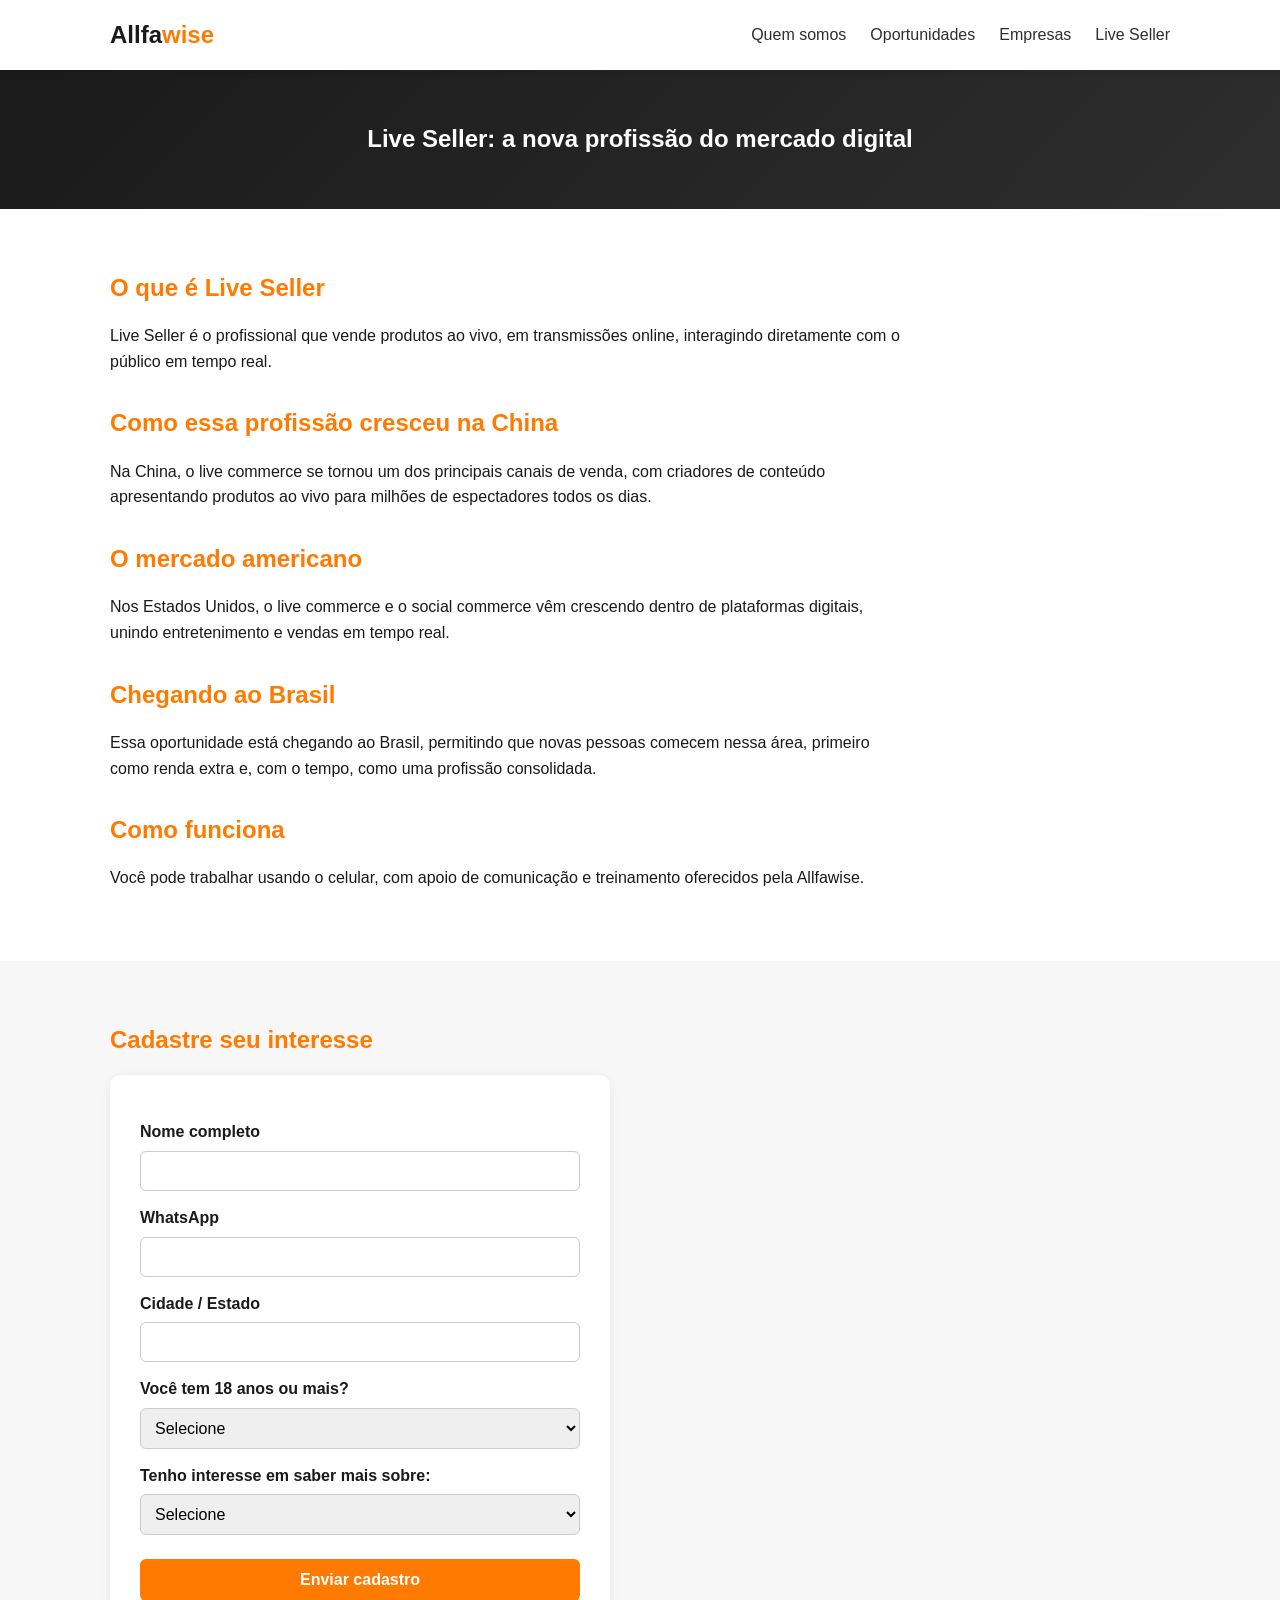
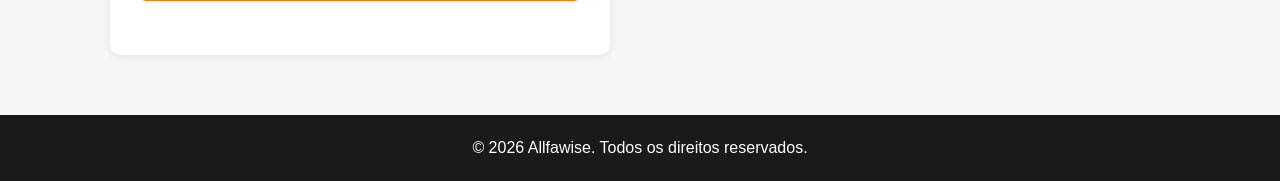
==== live-seller.html @ 2bcd19c5 "Create live-seller.html" ====
<!DOCTYPE html>
<html lang="pt-BR">
<head>
<meta charset="UTF-8">
<meta name="viewport" content="width=device-width, initial-scale=1.0">
<title>Live Seller — Allfawise</title>
<link rel="stylesheet" href="style.css">
</head>
<body>

<header class="navbar">
  <div class="container nav-container">
    <a href="index.html" class="logo">Allfa<span>wise</span></a>
    <nav class="nav-links" id="navLinks">
      <a href="index.html#quem-somos">Quem somos</a>
      <a href="index.html#oportunidades">Oportunidades</a>
      <a href="index.html#empresas">Empresas</a>
      <a href="live-seller.html">Live Seller</a>
    </nav>
    <button class="nav-toggle" id="navToggle" aria-label="Abrir menu">&#9776;</button>
  </div>
</header>

<section class="hero hero-small">
  <div class="container">
    <h1>Live Seller: a nova profissão do mercado digital</h1>
  </div>
</section>

<section class="section">
  <div class="container">
    <h2>O que é Live Seller</h2>
    <p>Live Seller é o profissional que vende produtos ao vivo, em transmissões online, interagindo diretamente com o público em tempo real.</p>

    <h2>Como essa profissão cresceu na China</h2>
    <p>Na China, o live commerce se tornou um dos principais canais de venda, com criadores de conteúdo apresentando produtos ao vivo para milhões de espectadores todos os dias.</p>

    <h2>O mercado americano</h2>
    <p>Nos Estados Unidos, o live commerce e o social commerce vêm crescendo dentro de plataformas digitais, unindo entretenimento e vendas em tempo real.</p>

    <h2>Chegando ao Brasil</h2>
    <p>Essa oportunidade está chegando ao Brasil, permitindo que novas pessoas comecem nessa área, primeiro como renda extra e, com o tempo, como uma profissão consolidada.</p>

    <h2>Como funciona</h2>
    <p>Você pode trabalhar usando o celular, com apoio de comunicação e treinamento oferecidos pela Allfawise.</p>
  </div>
</section>

<section class="section section-alt">
  <div class="container">
    <h2>Cadastre seu interesse</h2>
    <form id="leadForm" class="lead-form">
      <label for="nome">Nome completo</label>
      <input type="text" id="nome" name="nome" required>

      <label for="whatsapp">WhatsApp</label>
      <input type="tel" id="whatsapp" name="whatsapp" required>

      <label for="cidade">Cidade / Estado</label>
      <input type="text" id="cidade" name="cidade" required>

      <label for="idade">Você tem 18 anos ou mais?</label>
      <select id="idade" name="idade" required>
        <option value="">Selecione</option>
        <option value="Sim">Sim</option>
        <option value="Não">Não</option>
      </select>

      <label for="interesse">Tenho interesse em saber mais sobre:</label>
      <select id="interesse" name="interesse" required>
        <option value="">Selecione</option>
        <option value="Vaga de Live Seller">Vaga de Live Seller</option>
        <option value="Live Service / Atendimento digital">Live Service / Atendimento digital</option>
        <option value="Banco de talentos Allfawise">Banco de talentos Allfawise</option>
        <option value="Quero saber qual oportunidade combina comigo">Quero saber qual oportunidade combina comigo</option>
      </select>

      <button type="submit" class="btn btn-primary">Enviar cadastro</button>
      <p id="formMessage" class="form-message"></p>
    </form>
  </div>
</section>

<footer class="footer">
  <div class="container">
    <p>&copy; 2026 Allfawise. Todos os direitos reservados.</p>
  </div>
</footer>

<script src="script.js"></script>
</body>
</html>
---- style.css ----
:root {
  --orange: #ff7a00;
  --dark: #1a1a1a;
  --gray-dark: #2e2e2e;
  --light: #f7f7f7;
  --white: #ffffff;
}

* { box-sizing: border-box; margin: 0; padding: 0; }

body {
  font-family: 'Segoe UI', Arial, sans-serif;
  color: var(--dark);
  background: var(--white);
  line-height: 1.6;
}

.container { max-width: 1100px; margin: 0 auto; padding: 0 20px; }

.navbar { background: var(--white); box-shadow: 0 2px 8px rgba(0,0,0,0.08); position: sticky; top: 0; z-index: 10; }
.nav-container { display: flex; align-items: center; justify-content: space-between; padding: 16px 20px; }
.logo { font-size: 1.5rem; font-weight: bold; color: var(--dark); text-decoration: none; }
.logo span { color: var(--orange); }
.nav-links { display: flex; gap: 24px; }
.nav-links a { text-decoration: none; color: var(--gray-dark); font-weight: 500; }
.nav-links a:hover { color: var(--orange); }
.nav-toggle { display: none; background: none; border: none; font-size: 1.5rem; cursor: pointer; }

.hero { background: linear-gradient(135deg, var(--dark), var(--gray-dark)); color: var(--white); padding: 80px 0; text-align: center; }
.hero-small { padding: 50px 0; }
.hero-content h1 { font-size: 2.2rem; margin-bottom: 20px; }
.hero-content p { max-width: 700px; margin: 0 auto 30px; color: #ddd; }
.hero-buttons { display: flex; gap: 16px; justify-content: center; flex-wrap: wrap; }

.btn { display: inline-block; padding: 12px 28px; border-radius: 6px; text-decoration: none; font-weight: 600; cursor: pointer; border: none; font-size: 1rem; }
.btn-primary { background: var(--orange); color: var(--white); }
.btn-primary:hover { background: #e56d00; }
.btn-outline { background: transparent; color: var(--white); border: 2px solid var(--white); }
.btn-outline:hover { background: var(--white); color: var(--dark); }

.cards { padding: 60px 0; }
.cards-grid { display: grid; grid-template-columns: repeat(4, 1fr); gap: 20px; }
.card { background: var(--light); border-radius: 10px; padding: 30px 20px; text-align: center; text-decoration: none; color: var(--dark); transition: transform 0.2s, box-shadow 0.2s; }
.card:hover { transform: translateY(-5px); box-shadow: 0 8px 20px rgba(0,0,0,0.1); }
.card-icon { font-size: 2.5rem; display: block; margin-bottom: 10px; }

.section { padding: 60px 0; }
.section-alt { background: var(--light); }
.section h2 { color: var(--orange); margin-bottom: 16px; margin-top: 30px; }
.section h2:first-child { margin-top: 0; }
.section p { margin-bottom: 10px; max-width: 800px; }

.jobs-grid { display: grid; grid-template-columns: repeat(2, 1fr); gap: 20px; margin-top: 20px; }
.job-card { background: var(--white); border: 1px solid #eee; border-radius: 10px; padding: 24px; box-shadow: 0 2px 8px rgba(0,0,0,0.05); }
.job-card h3 { color: var(--dark); margin-bottom: 8px; }
.job-card p { margin-bottom: 16px; }

.contact-list { list-style: none; margin-top: 20px; }
.contact-list li { margin-bottom: 10px; font-weight: 500; }

.lead-form { display: flex; flex-direction: column; max-width: 500px; background: var(--white); padding: 30px; border-radius: 10px; box-shadow: 0 2px 10px rgba(0,0,0,0.08); }
.lead-form label { margin-top: 14px; margin-bottom: 6px; font-weight: 600; }
.lead-form input, .lead-form select { padding: 10px; border: 1px solid #ccc; border-radius: 6px; font-size: 1rem; }
.lead-form button { margin-top: 24px; }
.form-message { margin-top: 14px; font-weight: 600; color: var(--orange); }

.footer { background: var(--dark); color: var(--white); text-align: center; padding: 20px 0; }

@media (max-width: 768px) {
  .nav-links { position: absolute; top: 100%; left: 0; right: 0; background: var(--white); flex-direction: column; padding: 20px; display: none; }
  .nav-links.active { display: flex; }
  .nav-toggle { display: block; }
  .cards-grid { grid-template-columns: repeat(2, 1fr); }
  .jobs-grid { grid-template-columns: 1fr; }
}
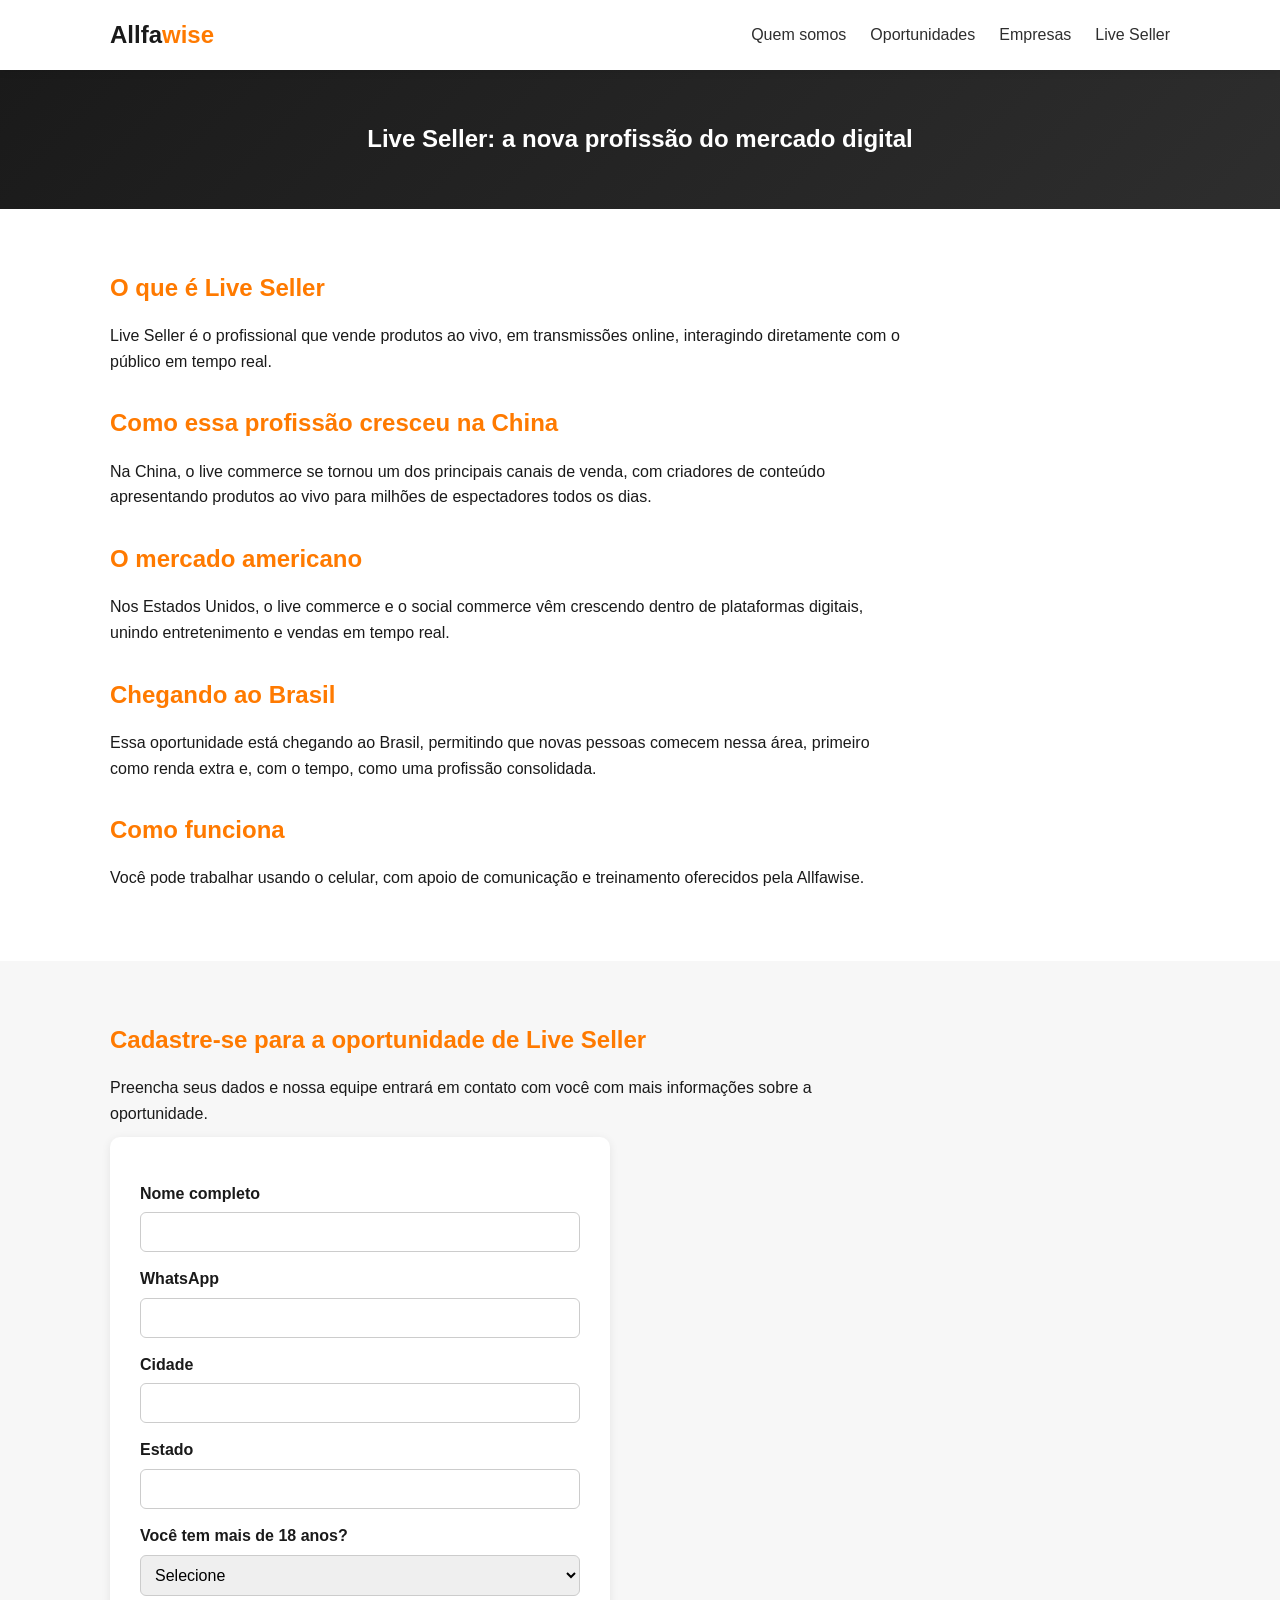
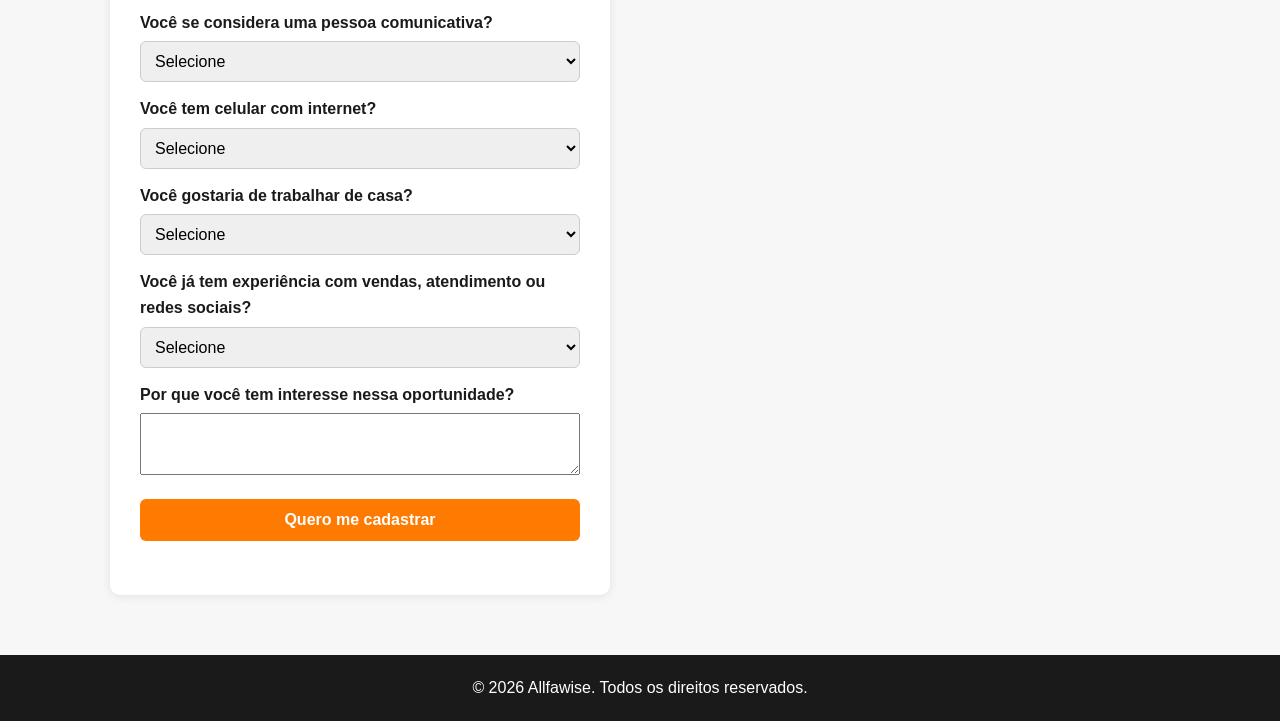
==== commit cc1b2e28: "Update live-seller.html" ====
--- a/live-seller.html
+++ b/live-seller.html
@@ -48,7 +48,11 @@
 
 <section class="section section-alt">
   <div class="container">
-    <h2>Cadastre seu interesse</h2>
+    <div class="form-intro">
+      <h2>Cadastre-se para a oportunidade de Live Seller</h2>
+      <p>Preencha seus dados e nossa equipe entrará em contato com você com mais informações sobre a oportunidade.</p>
+    </div>
+
     <form id="leadForm" class="lead-form">
       <label for="nome">Nome completo</label>
       <input type="text" id="nome" name="nome" required>
@@ -56,26 +60,55 @@
       <label for="whatsapp">WhatsApp</label>
       <input type="tel" id="whatsapp" name="whatsapp" required>
 
-      <label for="cidade">Cidade / Estado</label>
+      <label for="cidade">Cidade</label>
       <input type="text" id="cidade" name="cidade" required>
 
-      <label for="idade">Você tem 18 anos ou mais?</label>
+      <label for="estado">Estado</label>
+      <input type="text" id="estado" name="estado" required>
+
+      <label for="idade">Você tem mais de 18 anos?</label>
       <select id="idade" name="idade" required>
         <option value="">Selecione</option>
         <option value="Sim">Sim</option>
         <option value="Não">Não</option>
       </select>
 
-      <label for="interesse">Tenho interesse em saber mais sobre:</label>
-      <select id="interesse" name="interesse" required>
+      <label for="comunicativa">Você se considera uma pessoa comunicativa?</label>
+      <select id="comunicativa" name="comunicativa" required>
         <option value="">Selecione</option>
-        <option value="Vaga de Live Seller">Vaga de Live Seller</option>
-        <option value="Live Service / Atendimento digital">Live Service / Atendimento digital</option>
-        <option value="Banco de talentos Allfawise">Banco de talentos Allfawise</option>
-        <option value="Quero saber qual oportunidade combina comigo">Quero saber qual oportunidade combina comigo</option>
+        <option value="Sim">Sim</option>
+        <option value="Mais ou menos">Mais ou menos</option>
+        <option value="Não">Não</option>
       </select>
 
-      <button type="submit" class="btn btn-primary">Enviar cadastro</button>
+      <label for="temCelular">Você tem celular com internet?</label>
+      <select id="temCelular" name="temCelular" required>
+        <option value="">Selecione</option>
+        <option value="Sim">Sim</option>
+        <option value="Não">Não</option>
+      </select>
+
+      <label for="trabalharCasa">Você gostaria de trabalhar de casa?</label>
+      <select id="trabalharCasa" name="trabalharCasa" required>
+        <option value="">Selecione</option>
+        <option value="Sim">Sim</option>
+        <option value="Talvez">Talvez</option>
+        <option value="Não">Não</option>
+      </select>
+
+      <label for="experiencia">Você já tem experiência com vendas, atendimento ou redes sociais?</label>
+      <select id="experiencia" name="experiencia" required>
+        <option value="">Selecione</option>
+        <option value="Sim, com vendas">Sim, com vendas</option>
+        <option value="Sim, com atendimento">Sim, com atendimento</option>
+        <option value="Sim, com redes sociais">Sim, com redes sociais</option>
+        <option value="Não tenho experiência">Não tenho experiência</option>
+      </select>
+
+      <label for="mensagem">Por que você tem interesse nessa oportunidade?</label>
+      <textarea id="mensagem" name="mensagem" rows="4"></textarea>
+
+      <button type="submit" class="btn btn-primary">Quero me cadastrar</button>
       <p id="formMessage" class="form-message"></p>
     </form>
   </div>
